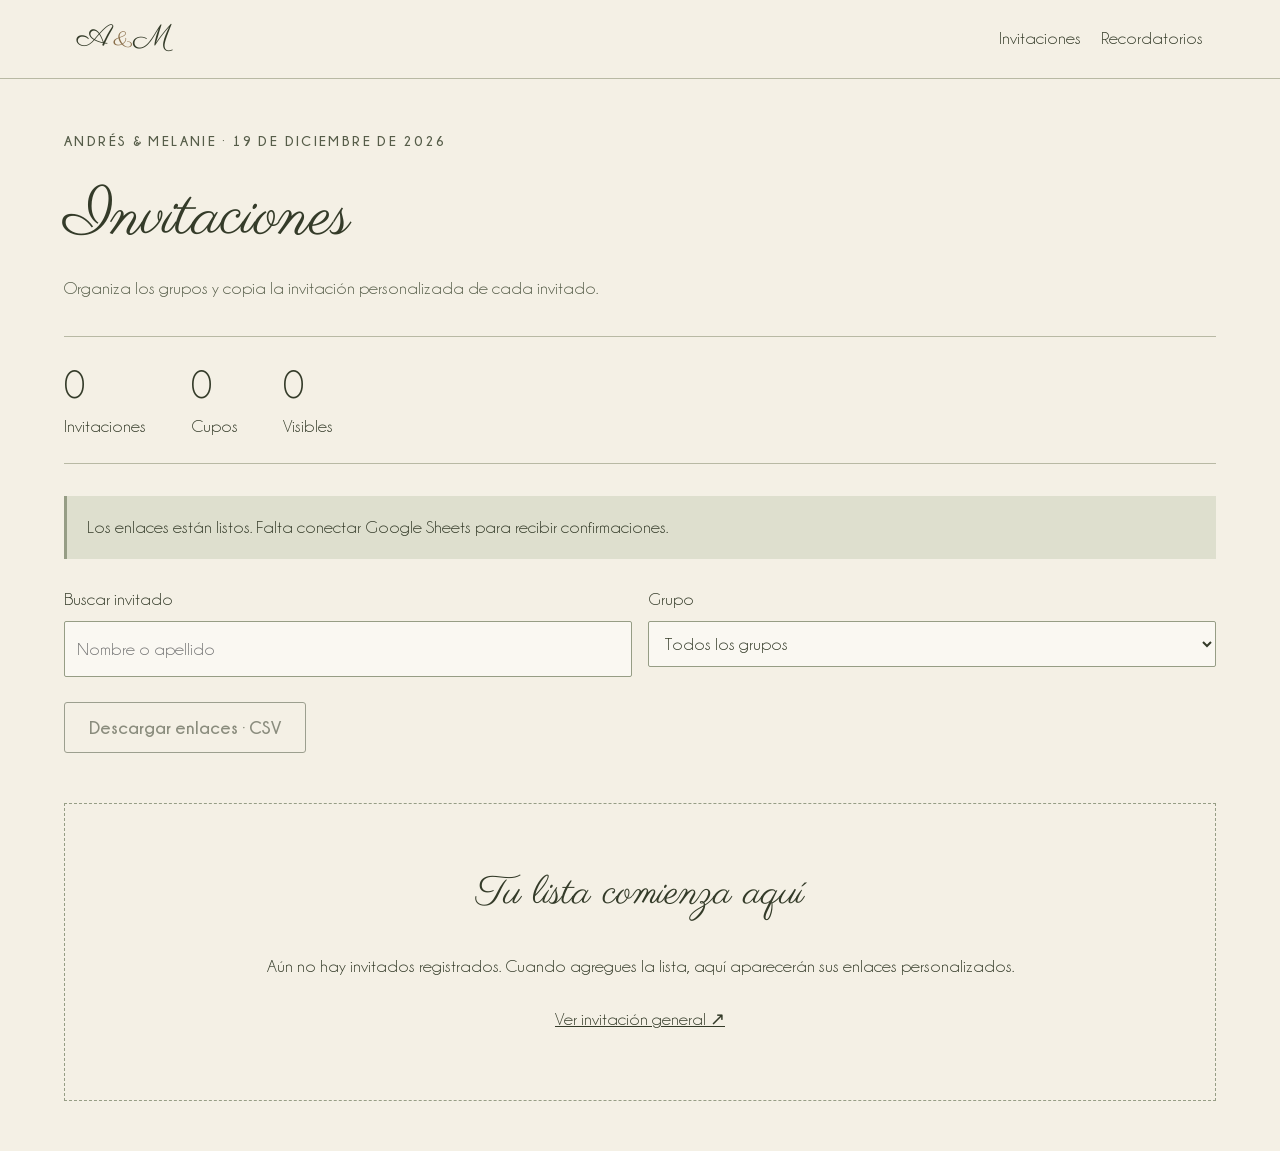
==== invitados.html @ 8e16e919 "Initial commit" ====
<!doctype html><html lang="es"><head><meta charset="utf-8"><meta name="viewport" content="width=device-width,initial-scale=1"><meta name="robots" content="noindex,nofollow"><title>Invitados · Andrés & Melanie</title><link rel="stylesheet" href="assets/styles.css"><script defer src="assets/config.js"></script><script defer src="assets/invitados-data.js"></script><script defer src="assets/panel.js"></script><link rel="stylesheet" href="assets/identidad.css"></head><body class="admin" data-mode="invitacion"><header class="topbar"><a class="monogram" href="index.html">A<i>&</i>M</a><nav><a href="invitados.html" aria-current="page">Invitaciones</a><a href="recordatorio-invitados.html">Recordatorios</a></nav></header><main><p class="eyebrow">Andrés & Melanie · 19 de diciembre de 2026</p><h1>Invitaciones</h1><p class="intro">Organiza los grupos y copia la invitación personalizada de cada invitado.</p><div class="stats"><div><strong data-total>0</strong>Invitaciones</div><div><strong data-seats-total>0</strong>Cupos</div><div><strong data-visible>0</strong>Visibles</div></div><p class="notice" data-notice></p><div class="filters"><label>Buscar invitado<input id="search" type="search" placeholder="Nombre o apellido"></label><label>Grupo<select id="group"><option value="">Todos los grupos</option></select></label></div><button id="export" disabled>Descargar enlaces · CSV</button><p class="status" id="panel-status" role="status"></p><div class="empty" id="empty"><h2>Tu lista comienza aquí</h2><p>Aún no hay invitados registrados. Cuando agregues la lista, aquí aparecerán sus enlaces personalizados.</p><a href="index.html">Ver invitación general ↗</a></div><div class="table-wrap" id="table-wrap" hidden><table><thead><tr><th>Invitado</th><th>Grupo</th><th>Cupos</th><th>Enlace y mensaje</th></tr></thead><tbody id="rows"></tbody></table></div></main></body></html>
---- assets/styles.css ----
:root{--ink:#343b29;--paper:#f4f0e5;--gold:#96764e;--line:#b8b9a4;--muted:#565d49;font-family:var(--body-font);color:var(--ink);background:var(--paper);font-synthesis:none}*{box-sizing:border-box}html{scroll-behavior:smooth;scroll-padding-top:30px}body{margin:0;font-size:16px;line-height:1.7}a{color:inherit}button,input,select{font:inherit}button,a.button{cursor:pointer}button,.button{display:inline-flex;align-items:center;justify-content:center;min-height:48px;padding:12px 24px;border:1px solid currentColor;background:transparent;color:inherit;text-decoration:none;border-radius:2px;line-height:1.4}button:hover,.button:hover{background:var(--gold);color:var(--ink)}button:disabled{cursor:not-allowed;opacity:.55}a:focus-visible,button:focus-visible,summary:focus-visible,input:focus-visible,select:focus-visible{outline:3px solid #bb863c;outline-offset:5px}.topbar{display:flex;justify-content:space-between;align-items:center;padding:20px 6%;border-bottom:1px solid var(--line);gap:24px}.topbar a{text-decoration:none}.monogram{font:30px var(--title-font)}.monogram i{color:#896d48}.hero{text-align:center;min-height:850px;padding:90px 20px 60px;background:var(--ink);color:var(--paper);position:relative}.hero:before{content:'';position:absolute;inset:24px;border:1px solid #96764e55;pointer-events:none}.eyebrow{text-transform:uppercase;letter-spacing:.2em;font-size:14px;font-weight:500;margin:0 0 26px}h1,h2,h3,.serif-note{font-family:var(--title-font);font-weight:400;line-height:1.07}h1{font-size:clamp(72px,10vw,142px);margin:30px 0}h1 span{display:block;font-size:.5em;font-style:italic;color:var(--gold);line-height:.9}h2{font-size:clamp(42px,5.7vw,72px);margin:0 0 32px}h3{font-size:36px;margin:16px 0}em{font-weight:400}p{margin:0 0 22px}.hero-date{font-size:23px;letter-spacing:.2em;margin:32px 0}.hero-date i{color:var(--gold);padding:0 8px}.full-names{font-size:14px;letter-spacing:.09em;margin-top:50px}.text-link{display:inline-block;text-underline-offset:7px;margin:16px 0}.section{padding:100px max(6%,calc((100vw - 1100px)/2));}.story{text-align:center}.prose{max-width:670px;margin:auto}.serif-note{font-size:30px;margin-top:30px}.date-panel,.rsvp{background:var(--ink);color:var(--paper);text-align:center}.date-panel h2{font-size:clamp(58px,8vw,105px)}.actions{display:flex;flex-wrap:wrap;justify-content:center;gap:12px;margin:28px 0}.countdown-title{margin-top:70px}.countdown{display:flex;justify-content:center;gap:35px;margin:24px 0}.countdown div{min-width:65px}.countdown b{font:52px var(--title-font);display:block}.countdown small{font-size:14px}.venue{display:grid;grid-template-columns:1fr 1fr;gap:60px}.venue-details{border-left:1px solid var(--line);padding-left:55px}.dark{background:var(--ink);color:var(--paper)}.dress{border-top:1px solid var(--line);margin-top:40px;padding-top:30px}.dress p{margin:0 0 10px}.schedule{text-align:center;border-top:1px solid var(--line)}.timeline{list-style:none;padding:0;margin:45px auto 0;max-width:660px;text-align:left}.timeline li{display:grid;grid-template-columns:110px 1fr;gap:30px;padding:24px 0;border-top:1px solid var(--line);align-items:center}.timeline span{font:30px var(--title-font)}.family{background:#dedfce;display:grid;grid-template-columns:1fr 1fr;gap:36px 65px}.family>h2,.family>.eyebrow{grid-column:1/-1;margin-bottom:0}.family article{border-top:1px solid #b8b9a4;padding-top:32px;margin-top:20px}.family article .eyebrow{margin-bottom:12px}.gifts{text-align:center}.gifts details{max-width:530px;margin:30px auto 0;text-align:left;border-top:1px solid var(--line);border-bottom:1px solid var(--line);padding:20px}.gifts summary{cursor:pointer}dl{display:grid;grid-template-columns:1fr 1fr;gap:10px}dt{color:var(--muted)}dd{margin:0;overflow-wrap:anywhere}footer{text-align:center;padding:55px 20px;font:36px var(--title-font)}footer span,footer p{display:block;font:14px var(--body-font);letter-spacing:.12em;margin-top:16px}.guest{color:var(--gold);font-size:22px}.reminder-intro{background:var(--ink);color:var(--paper);text-align:center}.reminder-intro h1{font-size:clamp(60px,8vw,100px)}.reminder-card{text-align:center;max-width:1000px;margin:auto;padding-left:6%;padding-right:6%}.admin main{max-width:1200px;margin:auto;padding:50px 24px}.admin h1{font-size:56px;margin:15px 0}.admin nav{display:flex;gap:20px;flex-wrap:wrap}.admin .intro{color:var(--muted)}.stats{display:flex;gap:45px;margin:32px 0}.stats strong{display:block;font:40px var(--title-font)}.filters{display:flex;gap:16px;flex-wrap:wrap;margin:25px 0}.filters label{flex:1;min-width:200px}input,select{display:block;width:100%;padding:12px;border:1px solid #969d85;background:white;color:var(--ink);margin-top:6px;border-radius:2px}.table-wrap{overflow-x:auto}table{width:100%;border-collapse:collapse;text-align:left}th,td{padding:16px 12px;border-bottom:1px solid var(--line)}th{font-size:14px}td button{padding:8px 12px;margin:4px;min-height:44px}td small{display:block}.empty{padding:65px 20px;text-align:center;border:1px dashed #969d85}.notice{padding:16px 20px;border-left:3px solid var(--gold);background:#dedfce}.admin h2{font-size:34px}.status{min-height:28px}.admin [hidden],[hidden]{display:none!important}@media(max-width:650px){.hero{min-height:760px;padding-top:70px}.topbar{padding:16px 20px;font-size:14px}.section{padding:65px 24px}.venue,.family{grid-template-columns:1fr;gap:30px}.venue-details{border-left:0;border-top:1px solid var(--line);padding:25px 0 0}.family>h2,.family>.eyebrow{grid-column:auto}.countdown{gap:15px}.countdown b{font-size:40px}.countdown div{min-width:55px}.eyebrow{letter-spacing:.15em}.actions>*{flex:1 1 200px}.stats{gap:24px}.admin h1{font-size:44px}dl{grid-template-columns:1fr}dd{margin-bottom:8px}}@media(prefers-reduced-motion:reduce){html{scroll-behavior:auto}}
---- assets/identidad.css ----
@font-face {
  font-family: Parisienne;
  src: url('fonts/Parisienne-Regular.ttf') format('truetype');
  font-weight: 400;
  font-style: normal;
  font-display: swap;
}

@font-face {
  font-family: 'Champagne & Limousines';
  src: url('fonts/champagne.ttf') format('truetype');
  font-weight: 400;
  font-style: normal;
  font-display: swap;
}
@font-face {
  font-family: 'Champagne & Limousines';
  src: url('fonts/champagne-bold.ttf') format('truetype');
  font-weight: 600 900;
  font-style: normal;
  font-display: swap;
}
/* Línea compartida: arena, salvia y oliva. Licencia web confirmada por el propietario. */
:root {
  --title-font: 'Parisienne', 'Brush Script MT', cursive;
  --body-font: 'Champagne & Limousines', 'Century Gothic', 'Trebuchet MS', sans-serif;
  --ink: #343b29;
  --paper: #f4f0e5;
  --sand: #d8ceb8;
  --sage: #969d85;
  --light-sage: #dedfce;
  --gold: #896d48;
  --line: #b8b9a4;
  --muted: #565d49;
}
body { font-family: var(--body-font); color: var(--ink); background: var(--paper); }
.reminder { font-size: 20px; }
.admin { font-size: 18px; }
h1, h2, h3, .serif-note, .monogram, footer { font-family: var(--title-font); font-weight: 400; line-height: 1.25; }
h1 em, h2 em, h3 em { font-style: normal; }
.eyebrow { color: var(--muted); font-weight: 600; letter-spacing: .17em; }
.topbar { background: var(--paper); border-color: var(--line); }
.hero, .reminder-intro { background: var(--light-sage); color: var(--ink); }
.hero { min-height: auto; padding-top: 80px; padding-bottom: 80px; }
.hero:before { border-color: #969d8570; }
.hero h1 { font-size: clamp(76px, 10vw, 140px); margin: 24px 0; line-height: 1.15; }
.hero h1 span { display: inline; font-size: .65em; padding: 0 .12em; color: var(--gold); }
.hero h1:focus:not(:focus-visible) { outline: none; }
.hero .full-names { margin-top: 38px; letter-spacing: .05em; }
.date-panel, .rsvp { background: var(--sand); color: var(--ink); }
.date-panel h2 { font-family: var(--body-font); font-size: clamp(46px, 7vw, 84px); font-weight: 400; letter-spacing: .07em; }
.family { background: var(--light-sage); }
.schedule { background: var(--paper); }
.section { border-color: var(--line); }
.section > h2 { max-width: 950px; margin-left: auto; margin-right: auto; }
.venue h2 { margin-left: 0; }
.venue-heading .eyebrow { line-height: 1.55; }
.venue-heading .eyebrow br { display: block; }
.venue-details { position: relative; }
.venue-heading .dress { margin-top: 64px; padding-top: 28px; border-top: 1px solid var(--line); max-width: 390px; }
.venue-heading .dress .eyebrow { font-weight: 700; }
.venue-heading .dress .serif-note { font-size: 42px; }
.family > h2 { margin-left: 0; }
.family article { border-color: var(--sage); }
.family article h3 { font-size: 48px; }
.countdown b, .invitation-page .countdown b, .stats strong { font-family: var(--body-font); font-weight: 400; line-height: 1.3; }
.countdown { gap: clamp(18px, 4vw, 48px); }
.countdown small { color: var(--muted); }
.timeline span { font-family: var(--body-font); font-size: 24px; }
.timeline time { color: var(--muted); }
button, .button { border-radius: 3px; border-color: var(--muted); }
button:hover, .button:hover { background: var(--ink); color: var(--paper); }
.dark { background: var(--ink); color: var(--paper); }
.actions button, .actions .button { min-height: 52px; }
.guest, .invitation-page .guest { color: var(--gold); }
.gifts details { background: #ebe5d7; border-color: var(--line); }
.story-photo img { border-radius: 2px; }
footer { background: var(--paper); color: var(--ink); font-size: 46px; }
footer p, footer span { color: var(--muted); }
.invitation-cover, .invitation-cover::backdrop { background: var(--paper); color: var(--ink); }
.invitation-page .cover-names { font-family: var(--title-font); font-size: clamp(64px, 10vw, 125px); }
.invitation-page .invitation-cover .eyebrow { color: var(--muted); }
.cover-subtitle, .cover-hint { color: var(--muted); }
.cover-names span { color: var(--gold); }
.wax-seal {
  border-color: #6e795b; color: var(--paper);
  background: radial-gradient(circle at 32% 24%, #929d7e, #667250 64%, #48533c);
  box-shadow: inset 0 2px 5px #d8ceb880, inset 0 -5px 9px #343b2940, 0 14px 28px #343b2933;
}
.wax-seal::before { border-color: #d8ceb899; }
.wax-seal span { font-family: var(--title-font); font-size: 43px; }
.wax-seal:hover {
  color: var(--paper); background: radial-gradient(circle at 32% 24%, #9ba588, #6e795b 64%, #48533c);
  box-shadow: inset 0 2px 5px #d8ceb880, 0 18px 30px #343b2944;
}
.notice { background: var(--light-sage); border-color: var(--sage); }
.admin h1 { font-size: 64px; }
.admin h2 { font-size: 40px; }
.admin input, .admin select { background: #faf8f2; }
.admin .stats { border-block: 1px solid var(--line); padding: 22px 0; }
@media (max-width: 650px) {
  .hero { padding: 65px 25px; }
  .hero h1 { font-size: clamp(64px, 12vw, 82px); }
  .hero h1 span { display: block; line-height: 1.05; padding: 3px 0; }
  .invitation-page .cover-names { font-size: clamp(52px, 11vw, 72px); }
  h2 { font-size: 46px; }
  .family article h3 { font-size: 42px; }
  .timeline span { font-size: 21px; }
  .countdown { gap: 16px; }
  .invitation-page .countdown b { font-size: 40px; }
  .admin h1 { font-size: 52px; }
}
/* Ajustes de monograma, indicaciones y marcos de doble línea. */
.monogram { display: inline-flex; align-items: baseline; gap: 3px; white-space: nowrap; letter-spacing: -.04em; }
.monogram i { font-style: normal; font-size: .8em; }
.hero-date { letter-spacing: .04em; word-spacing: 0; }
.hero-date i { padding: 0 2px; font-style: normal; }
.wax-seal span { font-family: Georgia, 'Times New Roman', serif; font-size: 41px; font-weight: 400; letter-spacing: -.06em; padding-right: .06em; }
.cover-hint, .cover-subtitle, .text-link, button, .button, summary, .topbar > a:not(.monogram) { font-weight: 700; }
.story-photo {
  position: relative;
  padding: clamp(22px, 2.8vw, 32px);
  background: #f4f0e5;
  border: 0;
  border-radius: 0;
  box-shadow: none;
  clip-path: polygon(5.5% 0, 94.5% 0, 100% 4.3%, 100% 95.7%, 94.5% 100%, 5.5% 100%, 0 95.7%, 0 4.3%);
}
.story-photo::after {
  content: '';
  position: absolute;
  inset: 0;
  background: url('marco-elegante.svg') center / 100% 100% no-repeat;
  pointer-events: none;
}
.story-photo img { border-radius: 0; outline: 1px solid #b8b9a480; box-shadow: none; }
@media (max-width: 650px) {
  .story-photo { padding: 24px; }
  .wax-seal span { font-size: 37px; }
  .hero-date { font-size: 23px; letter-spacing: .025em; }
}

/* El título recibe foco al abrir el sello, sin contorno visual. */
.hero h1:focus, .hero h1:focus-visible { outline: none; }
/* Cuenta regresiva destacada dentro de Reserva la fecha. */
.invitation-page .date-panel .countdown-title {
  margin: 64px auto 0;
  max-width: 760px;
  padding: 30px 20px 8px;
  background: var(--ink);
  color: var(--paper);
  border: 1px solid #c1a77a;
  border-bottom: 0;
  border-radius: 8px 8px 0 0;
  font-size: 19px;
  font-weight: 700;
  letter-spacing: .16em;
}
.invitation-page .date-panel .countdown {
  max-width: 760px;
  margin: 0 auto;
  padding: 12px 28px 32px;
  display: grid;
  grid-template-columns: repeat(4, minmax(0, 1fr));
  gap: 0;
  background: var(--ink);
  color: var(--paper);
  border: 1px solid #c1a77a;
  border-top: 0;
  border-radius: 0 0 8px 8px;
  box-shadow: 0 12px 24px #343b2920;
}
.invitation-page .date-panel .countdown div { min-width: 0; }
.invitation-page .date-panel .countdown div + div { border-left: 1px solid #c1a77a60; }
.invitation-page .date-panel .countdown b {
  color: #f4f0e5;
  font-size: clamp(48px, 6.5vw, 80px);
  font-weight: 700;
  line-height: 1.2;
  font-variant-numeric: tabular-nums;
}
.invitation-page .date-panel .countdown small {
  display: block;
  margin-top: 12px;
  font-size: 18px;
  font-weight: 700;
  color: #e2d1ad;
}
.invitation-page .date-panel [data-countdown-message]:not(:empty) { margin-top: 24px; font-weight: 700; }
@media (max-width: 650px) {
  .invitation-page .date-panel .countdown-title { font-size: 17px; padding: 24px 12px 10px; }
  .invitation-page .date-panel .countdown { padding: 12px 8px 26px; }
  .invitation-page .date-panel .countdown b { font-size: clamp(34px, 9vw, 54px); }
  .invitation-page .date-panel .countdown small { font-size: 15px; margin-top: 8px; }
}
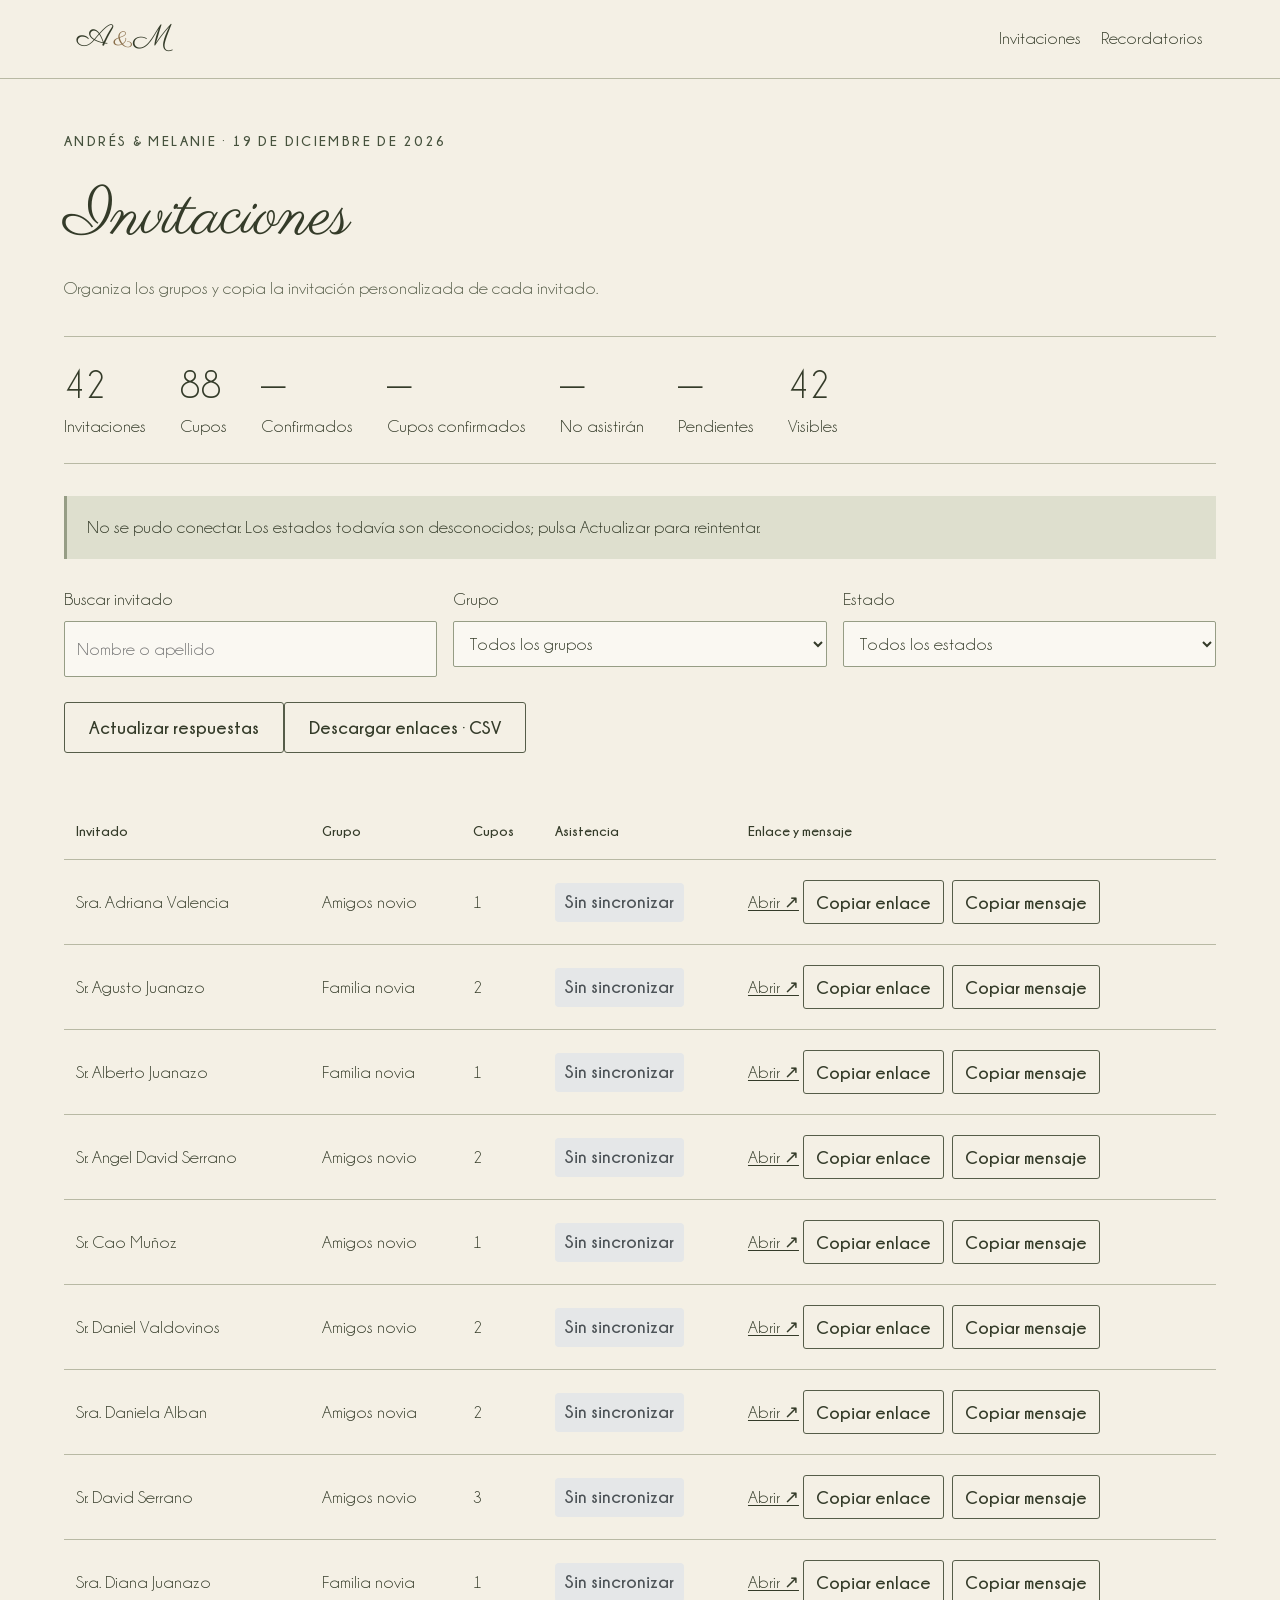
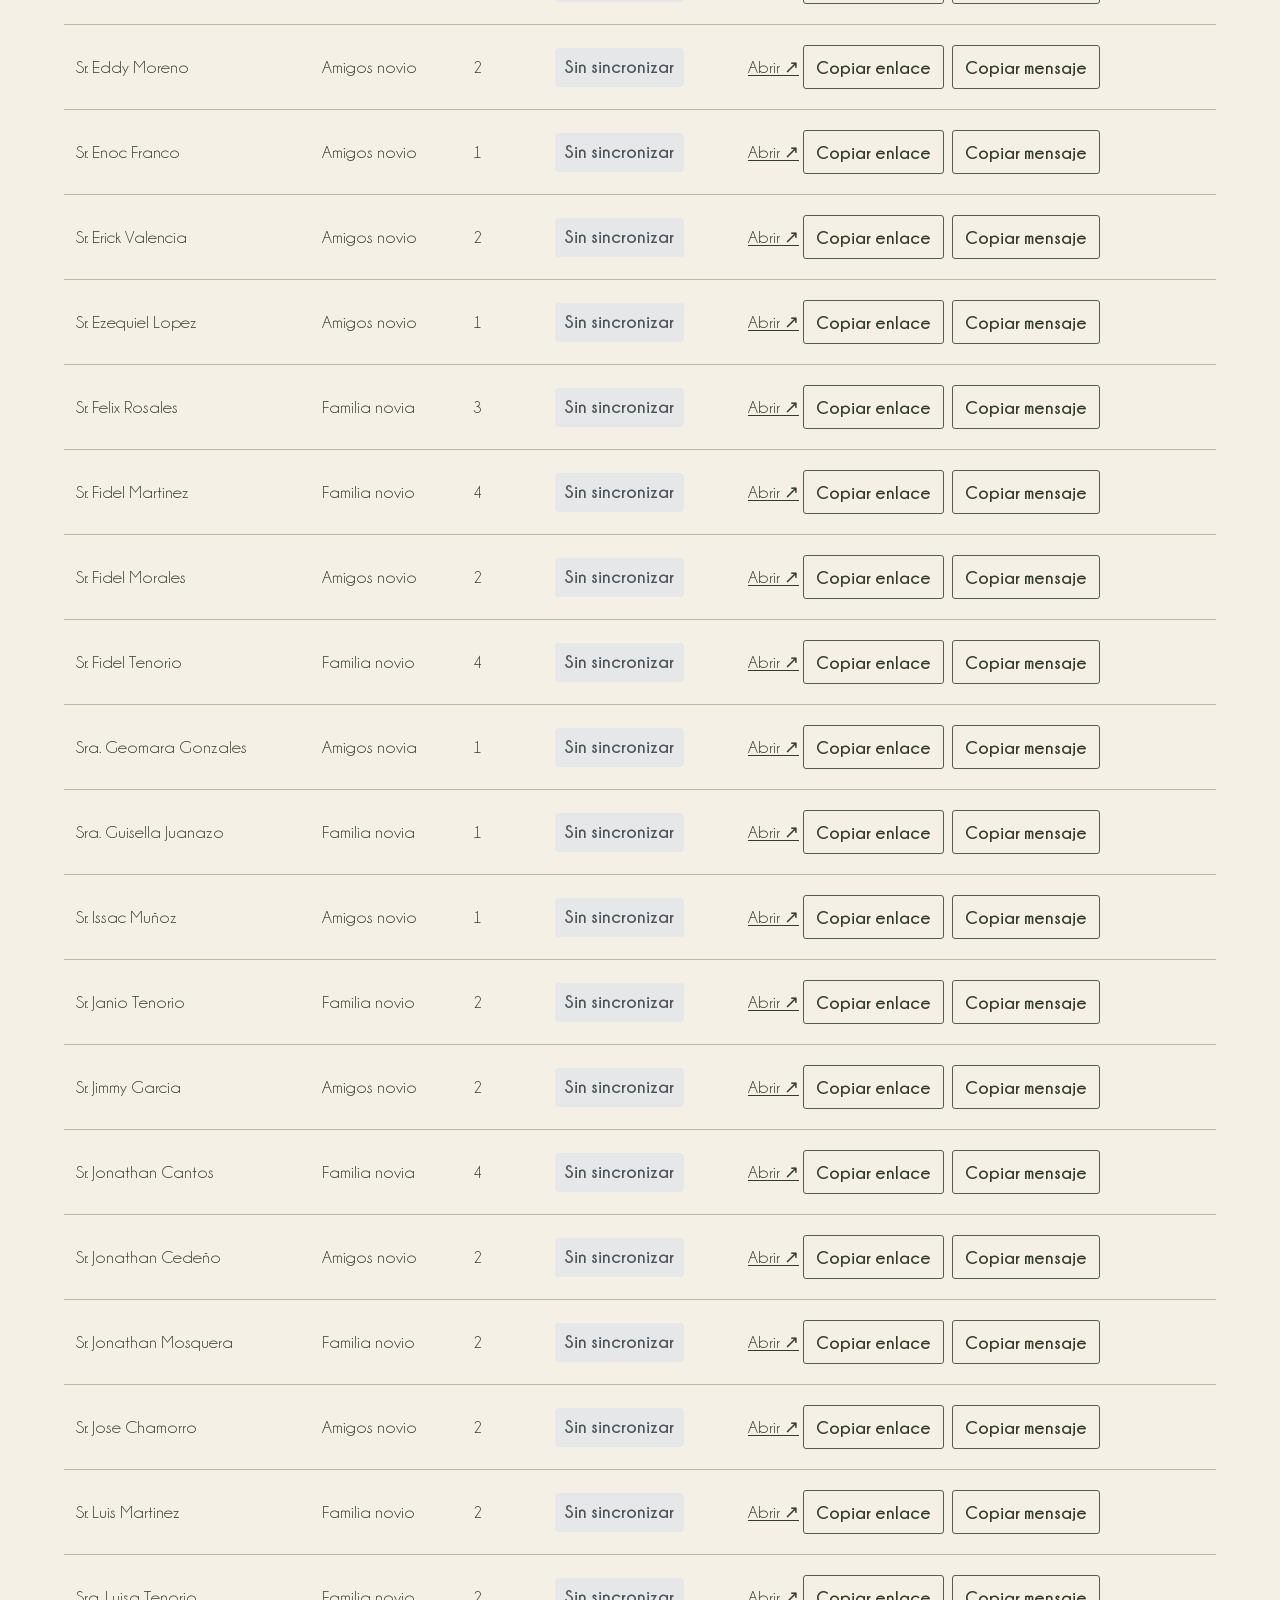
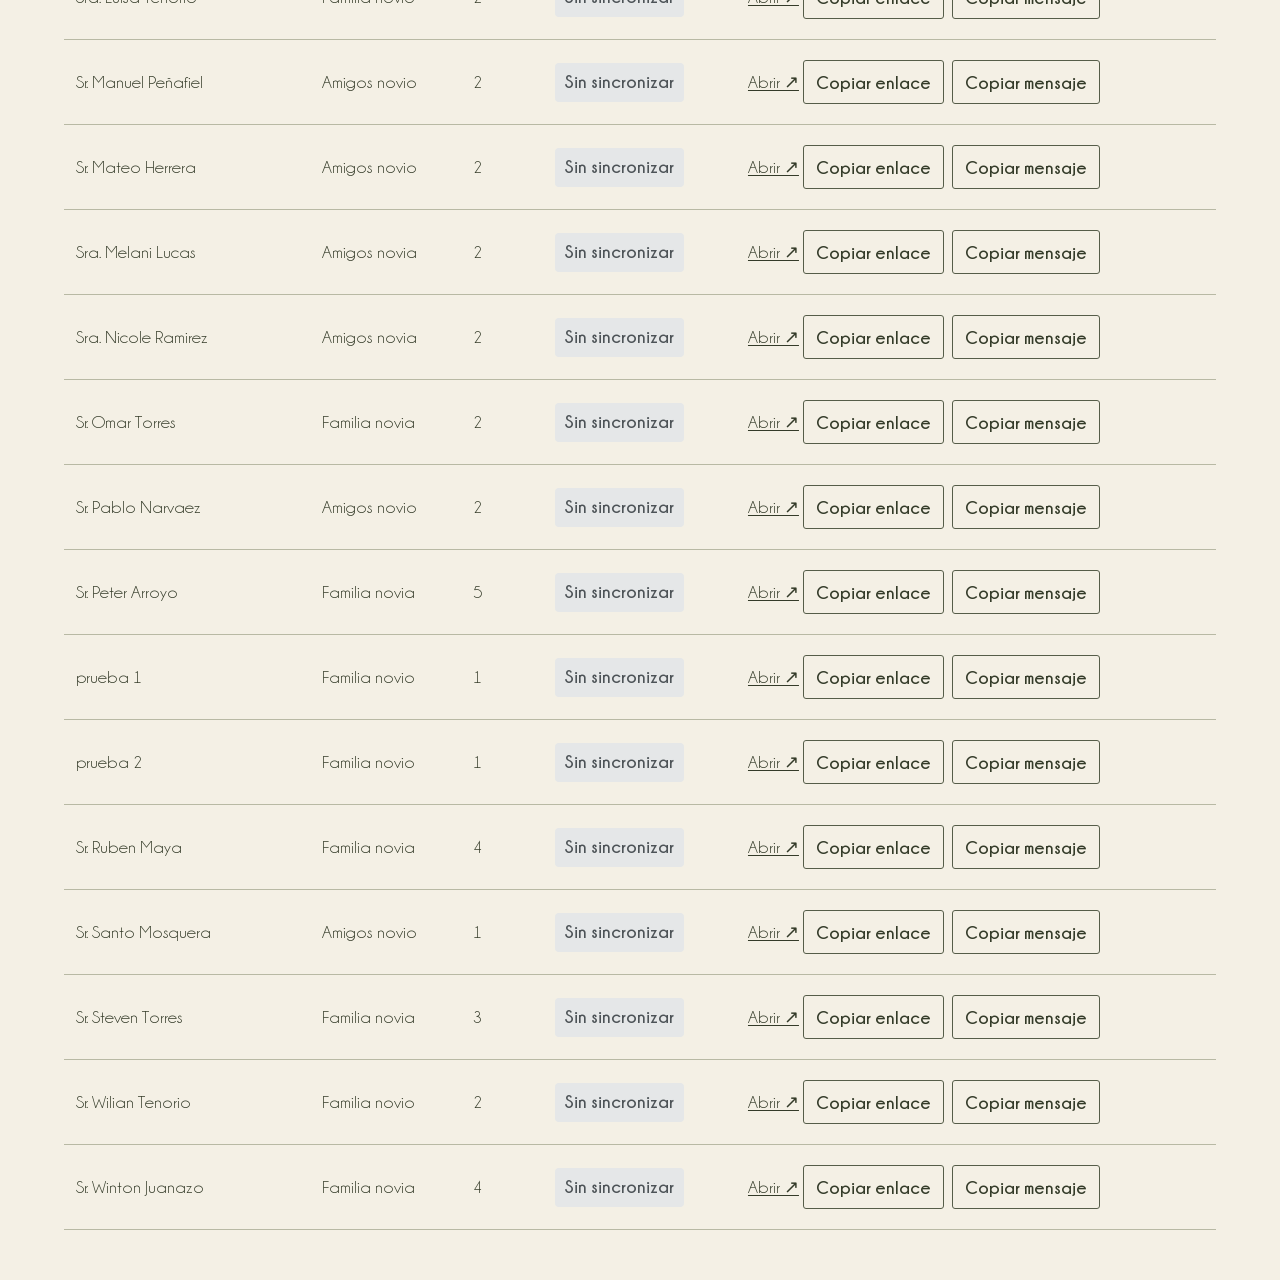
==== commit 944fd647: "Actualizar invitados, confirmaciones y recordatorio" ====
--- a/invitados.html
+++ b/invitados.html
@@ -1 +1 @@
-<!doctype html><html lang="es"><head><meta charset="utf-8"><meta name="viewport" content="width=device-width,initial-scale=1"><meta name="robots" content="noindex,nofollow"><title>Invitados · Andrés & Melanie</title><link rel="stylesheet" href="assets/styles.css"><script defer src="assets/config.js"></script><script defer src="assets/invitados-data.js"></script><script defer src="assets/panel.js"></script><link rel="stylesheet" href="assets/identidad.css"></head><body class="admin" data-mode="invitacion"><header class="topbar"><a class="monogram" href="index.html">A<i>&</i>M</a><nav><a href="invitados.html" aria-current="page">Invitaciones</a><a href="recordatorio-invitados.html">Recordatorios</a></nav></header><main><p class="eyebrow">Andrés & Melanie · 19 de diciembre de 2026</p><h1>Invitaciones</h1><p class="intro">Organiza los grupos y copia la invitación personalizada de cada invitado.</p><div class="stats"><div><strong data-total>0</strong>Invitaciones</div><div><strong data-seats-total>0</strong>Cupos</div><div><strong data-visible>0</strong>Visibles</div></div><p class="notice" data-notice></p><div class="filters"><label>Buscar invitado<input id="search" type="search" placeholder="Nombre o apellido"></label><label>Grupo<select id="group"><option value="">Todos los grupos</option></select></label></div><button id="export" disabled>Descargar enlaces · CSV</button><p class="status" id="panel-status" role="status"></p><div class="empty" id="empty"><h2>Tu lista comienza aquí</h2><p>Aún no hay invitados registrados. Cuando agregues la lista, aquí aparecerán sus enlaces personalizados.</p><a href="index.html">Ver invitación general ↗</a></div><div class="table-wrap" id="table-wrap" hidden><table><thead><tr><th>Invitado</th><th>Grupo</th><th>Cupos</th><th>Enlace y mensaje</th></tr></thead><tbody id="rows"></tbody></table></div></main></body></html>
+<!doctype html><html lang="es"><head><meta charset="utf-8"><meta name="viewport" content="width=device-width,initial-scale=1"><meta name="robots" content="noindex,nofollow"><title>Invitados · Andrés & Melanie</title><link rel="stylesheet" href="assets/styles.css"><script defer src="assets/config.js"></script><script defer src="assets/invitados-data.js"></script><script defer src="assets/panel.js"></script><link rel="stylesheet" href="assets/identidad.css"></head><body class="admin" data-mode="invitacion"><header class="topbar"><a class="monogram" href="index.html">A<i>&</i>M</a><nav><a href="invitados.html" aria-current="page">Invitaciones</a><a href="recordatorio-invitados.html">Recordatorios</a></nav></header><main><p class="eyebrow">Andrés & Melanie · 19 de diciembre de 2026</p><h1>Invitaciones</h1><p class="intro">Organiza los grupos y copia la invitación personalizada de cada invitado.</p><div class="stats"><div><strong data-total>0</strong>Invitaciones</div><div><strong data-seats-total>0</strong>Cupos</div><div><strong id="stat-si">—</strong>Confirmados</div><div><strong id="stat-seats-si">—</strong>Cupos confirmados</div><div><strong id="stat-no">—</strong>No asistirán</div><div><strong id="stat-pending">—</strong>Pendientes</div><div><strong data-visible>0</strong>Visibles</div></div><p class="notice" data-notice role="status"></p><div class="filters"><label>Buscar invitado<input id="search" type="search" placeholder="Nombre o apellido"></label><label>Grupo<select id="group"><option value="">Todos los grupos</option></select></label><label>Estado<select id="response-filter"><option value="">Todos los estados</option><option value="pendiente">Pendiente</option><option value="si">Confirmado</option><option value="no">No asistirá</option></select></label></div><button id="refresh" type="button">Actualizar respuestas</button><button id="export" disabled>Descargar enlaces · CSV</button><p class="status" id="panel-status" role="status"></p><div class="empty" id="empty"><h2>Tu lista comienza aquí</h2><p>Aún no hay invitados registrados. Cuando agregues la lista, aquí aparecerán sus enlaces personalizados.</p><a href="index.html">Ver invitación general ↗</a></div><div class="table-wrap" id="table-wrap" hidden><table><thead><tr><th>Invitado</th><th>Grupo</th><th>Cupos</th><th>Asistencia</th><th>Enlace y mensaje</th></tr></thead><tbody id="rows"></tbody></table></div></main></body></html>
--- a/assets/identidad.css
+++ b/assets/identidad.css
@@ -35,6 +35,11 @@
 }
 body { font-family: var(--body-font); color: var(--ink); background: var(--paper); }
 .reminder { font-size: 20px; }
+.reminder-gift { max-width: 560px; margin: 55px auto 35px; padding: 30px; text-align: left; border-block: 1px solid var(--line); background: #ebe5d7; }
+.reminder-gift .eyebrow { text-align: center; }
+.reminder-gift dl { display: grid; grid-template-columns: 1fr 1.5fr; gap: 10px 20px; margin: 24px 0; }
+.reminder-gift button { display: block; margin: 20px auto 0; }
+.reminder-gift [data-copy-status] { text-align: center; }
 .admin { font-size: 18px; }
 h1, h2, h3, .serif-note, .monogram, footer { font-family: var(--title-font); font-weight: 400; line-height: 1.25; }
 h1 em, h2 em, h3 em { font-style: normal; }
@@ -42,7 +47,21 @@
 .topbar { background: var(--paper); border-color: var(--line); }
 .hero, .reminder-intro { background: var(--light-sage); color: var(--ink); }
 .hero { min-height: auto; padding-top: 80px; padding-bottom: 80px; }
-.hero:before { border-color: #969d8570; }
+.hero:before { display: none; }
+.hero { overflow: hidden; }
+.hero::after { content: ''; position: absolute; width: 265px; height: 265px; right: -24px; bottom: -60px; background: url('floral-corner.svg') center / contain no-repeat; opacity: .48; pointer-events: none; }
+.invitation-page main > .section { position: relative; overflow: hidden; }
+.invitation-page main > .section::before { content: ''; position: absolute; width: 215px; height: 215px; background: url('floral-corner.svg') center / contain no-repeat; opacity: .22; pointer-events: none; }
+.invitation-page main > .section > * { position: relative; z-index: 1; }
+.invitation-page .story::before { display: none; }
+.invitation-page .story::after { content: ''; position: absolute; width: 112px; height: 112px; right: 22px; bottom: 18px; background: url('floral-corner.svg') center / contain no-repeat; transform: rotate(180deg); opacity: .2; pointer-events: none; }
+.invitation-page .date-panel::before { right: 14px; bottom: 14px; opacity: .18; transform: rotate(180deg); }
+.invitation-page .venue::before { right: 16px; top: 18px; opacity: .25; transform: rotate(8deg); }
+.invitation-page .schedule::before { left: 14px; bottom: 14px; transform: scaleX(-1) rotate(-8deg); opacity: .2; }
+.invitation-page .family::before { right: 16px; bottom: 18px; opacity: .25; transform: rotate(180deg); }
+.invitation-page .gifts::before { left: 16px; top: 18px; transform: scaleX(-1) rotate(8deg); opacity: .22; }
+.invitation-page .rsvp::before { right: 16px; top: 18px; opacity: .22; transform: rotate(8deg); }
+.invitation-page .family::after, .invitation-page .schedule::after { content: '·  ·  ·'; position: absolute; left: 50%; bottom: 16px; transform: translateX(-50%); color: var(--gold); letter-spacing: .55em; font-size: 22px; opacity: .75; }
 .hero h1 { font-size: clamp(76px, 10vw, 140px); margin: 24px 0; line-height: 1.15; }
 .hero h1 span { display: inline; font-size: .65em; padding: 0 .12em; color: var(--gold); }
 .hero h1:focus:not(:focus-visible) { outline: none; }
@@ -134,8 +153,17 @@
   pointer-events: none;
 }
 .story-photo img { border-radius: 0; outline: 1px solid #b8b9a480; box-shadow: none; }
+.story-photo::before { content: '✦'; position: absolute; z-index: 2; right: 7px; top: 3px; color: var(--gold); font-size: 20px; line-height: 1; }
+.memories-gallery .story-photo:nth-child(1) { transform: rotate(-1.2deg); }
+.memories-gallery .story-photo:nth-child(2) { transform: translateY(34px) rotate(1.1deg); }
+.memories-gallery .story-photo:nth-child(3) { transform: rotate(-.7deg); }
+.story p, .venue-details p, .family article p { color: #3f4736; }
+.eyebrow { color: #46523d; }
+.topbar > a:not(.monogram), .text-link, .cover-hint { color: #3f4736; }
 @media (max-width: 650px) {
   .story-photo { padding: 24px; }
+  .memories-gallery .story-photo:nth-child(2) { transform: none; }
+  .invitation-page main > .section::before { width: 165px; height: 165px; opacity: .18; }
   .wax-seal span { font-size: 37px; }
   .hero-date { font-size: 23px; letter-spacing: .025em; }
 }
@@ -193,3 +221,9 @@
   .invitation-page .date-panel .countdown b { font-size: clamp(34px, 9vw, 54px); }
   .invitation-page .date-panel .countdown small { font-size: 15px; margin-top: 8px; }
 }
+.admin .stats { flex-wrap: wrap; gap: 22px 34px; }
+.rsvp-badge { display: inline-block; padding: 4px 10px; border-radius: 4px; font-weight: 700; white-space: nowrap; }
+.rsvp-badge.si { color: #26472d; background: #dce8d8; }
+.rsvp-badge.no { color: #713b32; background: #f2dfd9; }
+.rsvp-badge.pendiente { color: #655026; background: #ede5cf; }
+.rsvp-badge.unknown { color: #4d5357; background: #e5e7e8; }
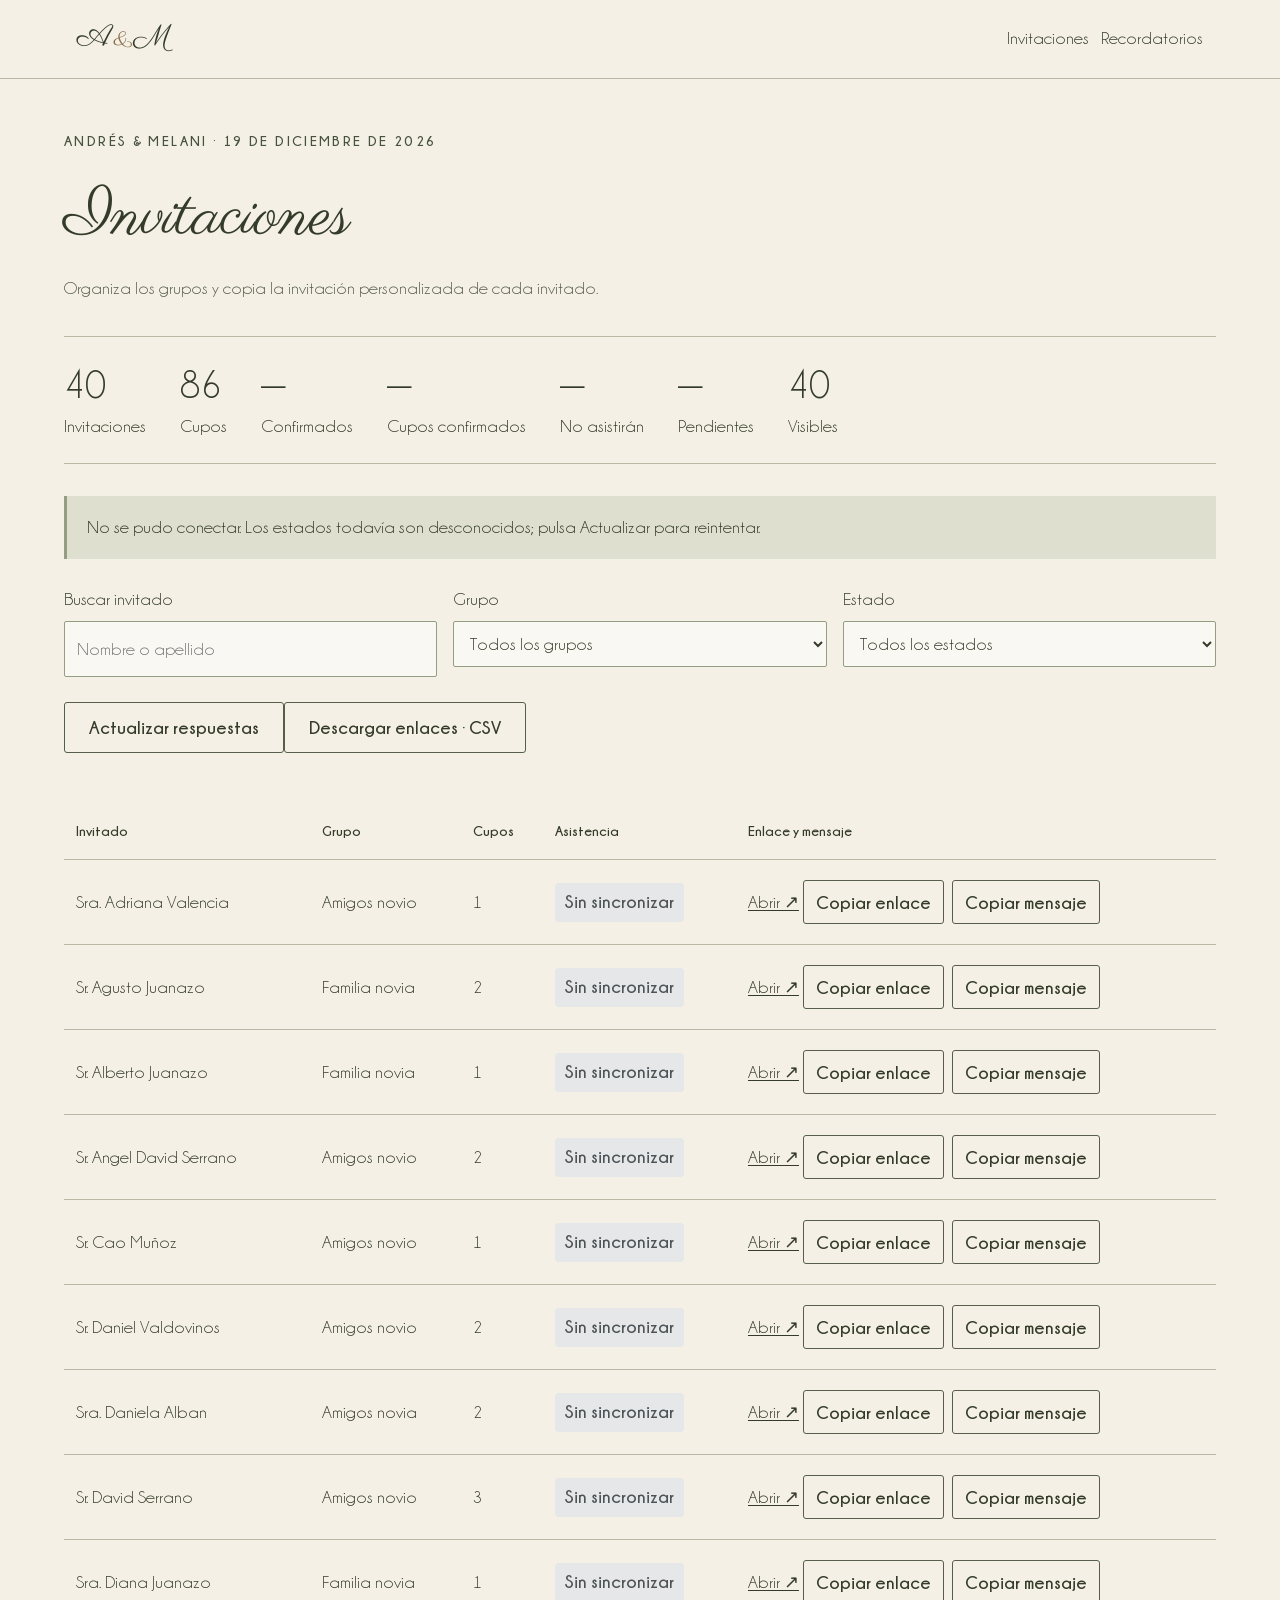
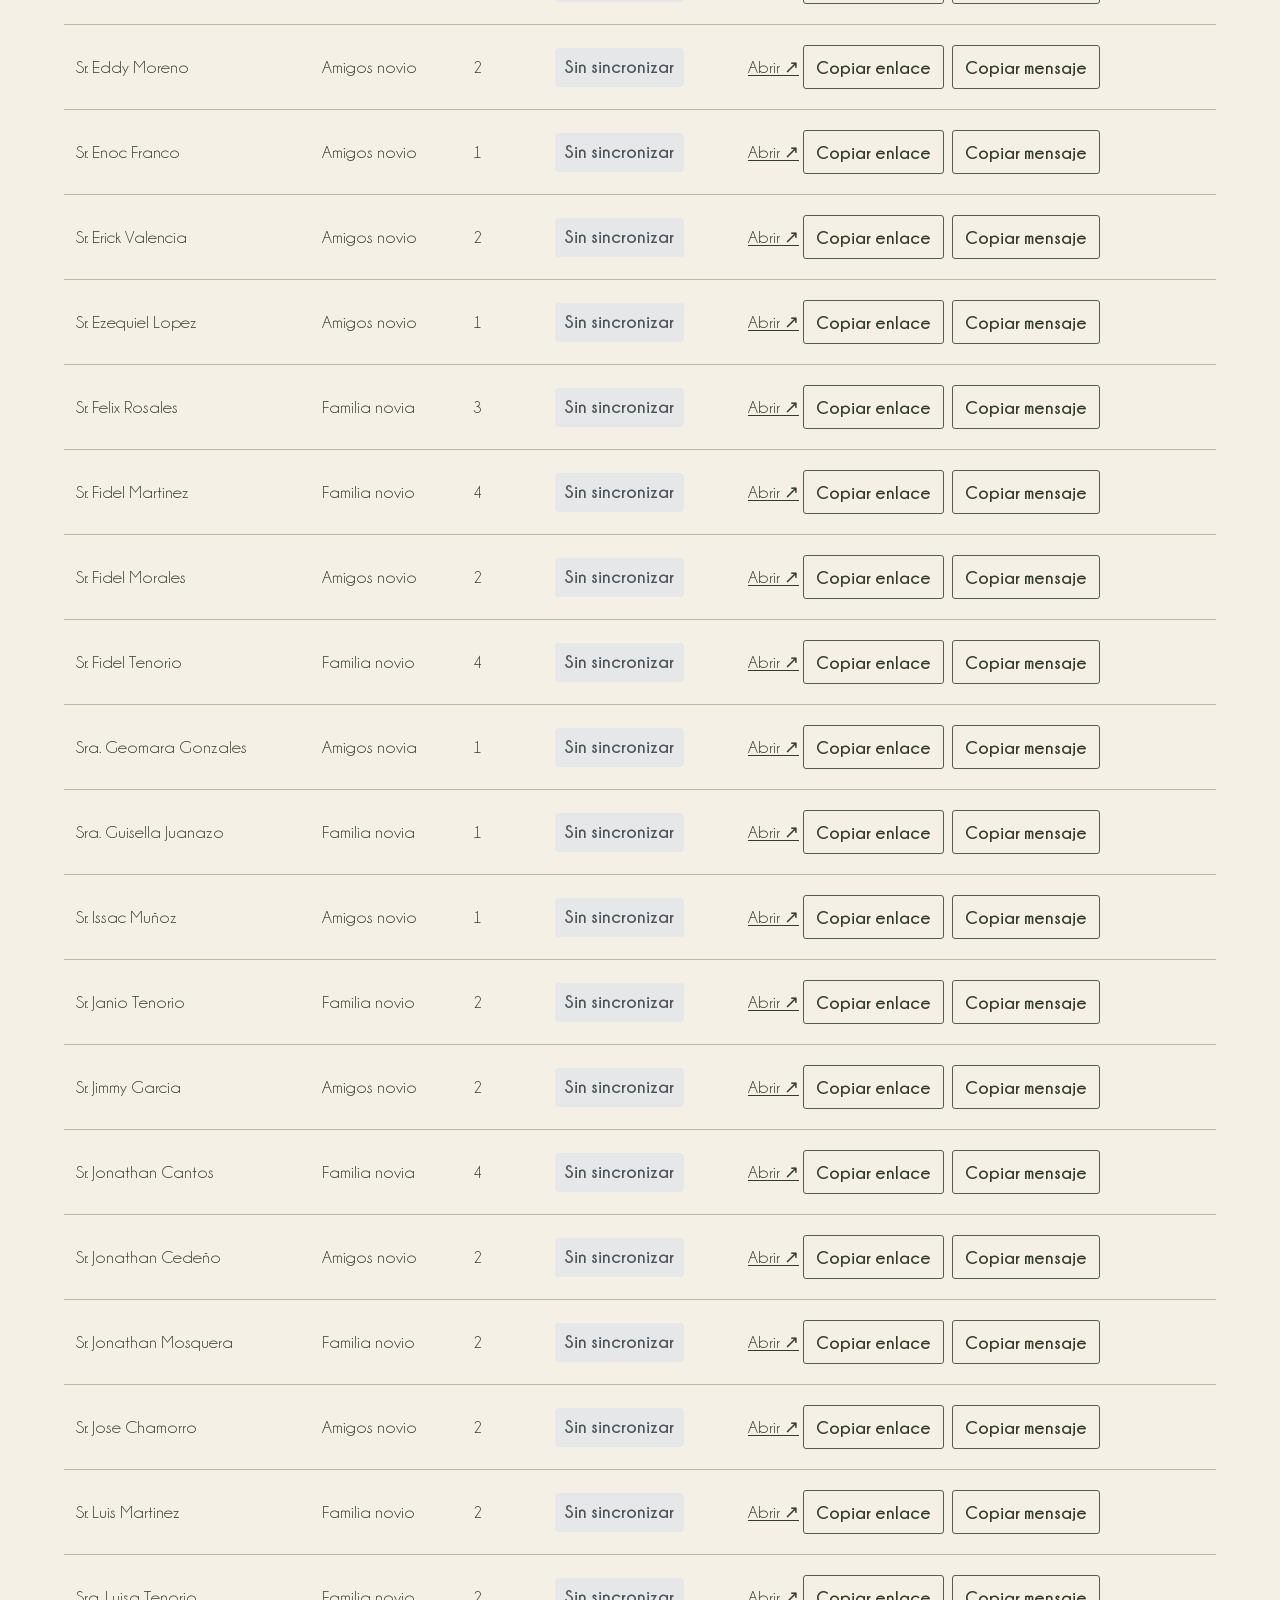
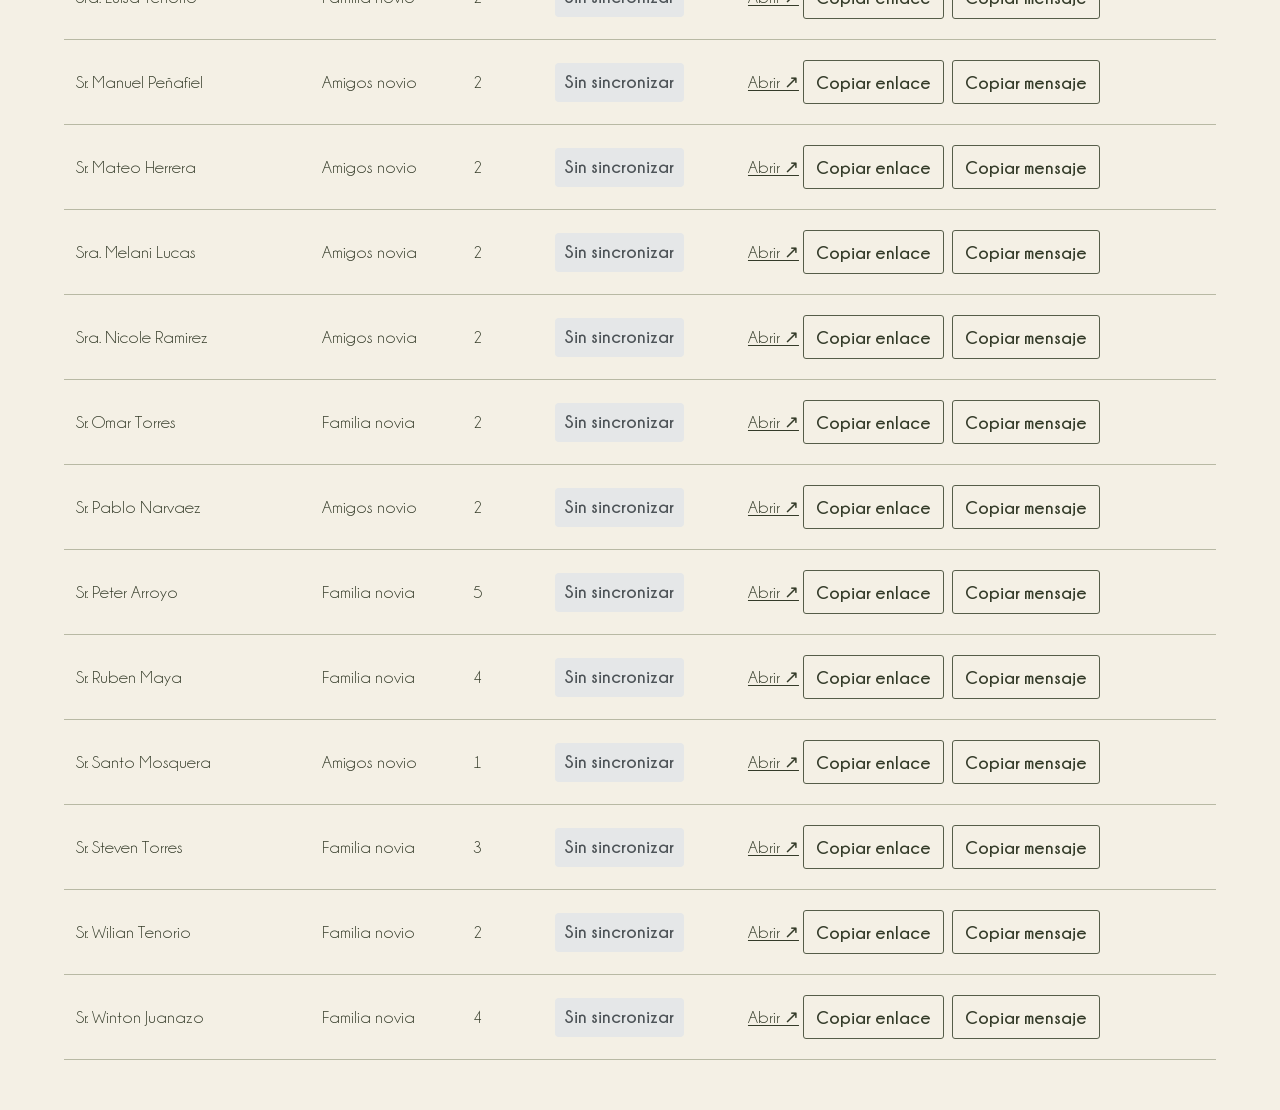
==== commit 45a3b93d: "Cambiar Melanie por Melani en toda la invitación" ====
--- a/invitados.html
+++ b/invitados.html
@@ -1 +1,2 @@
-<!doctype html><html lang="es"><head><meta charset="utf-8"><meta name="viewport" content="width=device-width,initial-scale=1"><meta name="robots" content="noindex,nofollow"><title>Invitados · Andrés & Melanie</title><link rel="stylesheet" href="assets/styles.css"><script defer src="assets/config.js"></script><script defer src="assets/invitados-data.js"></script><script defer src="assets/panel.js"></script><link rel="stylesheet" href="assets/identidad.css"></head><body class="admin" data-mode="invitacion"><header class="topbar"><a class="monogram" href="index.html">A<i>&</i>M</a><nav><a href="invitados.html" aria-current="page">Invitaciones</a><a href="recordatorio-invitados.html">Recordatorios</a></nav></header><main><p class="eyebrow">Andrés & Melanie · 19 de diciembre de 2026</p><h1>Invitaciones</h1><p class="intro">Organiza los grupos y copia la invitación personalizada de cada invitado.</p><div class="stats"><div><strong data-total>0</strong>Invitaciones</div><div><strong data-seats-total>0</strong>Cupos</div><div><strong id="stat-si">—</strong>Confirmados</div><div><strong id="stat-seats-si">—</strong>Cupos confirmados</div><div><strong id="stat-no">—</strong>No asistirán</div><div><strong id="stat-pending">—</strong>Pendientes</div><div><strong data-visible>0</strong>Visibles</div></div><p class="notice" data-notice role="status"></p><div class="filters"><label>Buscar invitado<input id="search" type="search" placeholder="Nombre o apellido"></label><label>Grupo<select id="group"><option value="">Todos los grupos</option></select></label><label>Estado<select id="response-filter"><option value="">Todos los estados</option><option value="pendiente">Pendiente</option><option value="si">Confirmado</option><option value="no">No asistirá</option></select></label></div><button id="refresh" type="button">Actualizar respuestas</button><button id="export" disabled>Descargar enlaces · CSV</button><p class="status" id="panel-status" role="status"></p><div class="empty" id="empty"><h2>Tu lista comienza aquí</h2><p>Aún no hay invitados registrados. Cuando agregues la lista, aquí aparecerán sus enlaces personalizados.</p><a href="index.html">Ver invitación general ↗</a></div><div class="table-wrap" id="table-wrap" hidden><table><thead><tr><th>Invitado</th><th>Grupo</th><th>Cupos</th><th>Asistencia</th><th>Enlace y mensaje</th></tr></thead><tbody id="rows"></tbody></table></div></main></body></html>
+<!doctype html><html lang="es"><head><meta charset="utf-8"><meta name="viewport" content="width=device-width,initial-scale=1"><meta name="robots" content="noindex,nofollow"><title>Invitados · Andrés & Melani</title><link rel="stylesheet" href="assets/styles.css"><script defer src="assets/config.js"></script><script defer src="assets/invitados-data.js"></script><script defer src="assets/panel.js"></script><link rel="stylesheet" href="assets/identidad.css"></head><body class="admin" data-mode="invitacion"><header class="topbar"><a class="monogram" href="index.html">A<i>&</i>M</a><nav><a href="invitados.html" aria-current="page">Invitaciones</a><a href="recordatorio-invitados.html">Recordatorios</a></nav></header><main><p class="eyebrow">Andrés & Melani · 19 de diciembre de 2026</p><h1>Invitaciones</h1><p class="intro">Organiza los grupos y copia la invitación personalizada de cada invitado.</p><div class="stats"><div><strong data-total>0</strong>Invitaciones</div><div><strong data-seats-total>0</strong>Cupos</div><div><strong id="stat-si">—</strong>Confirmados</div><div><strong id="stat-seats-si">—</strong>Cupos confirmados</div><div><strong id="stat-no">—</strong>No asistirán</div><div><strong id="stat-pending">—</strong>Pendientes</div><div><strong data-visible>0</strong>Visibles</div></div><p class="notice" data-notice role="status"></p><div class="filters"><label>Buscar invitado<input id="search" type="search" placeholder="Nombre o apellido"></label><label>Grupo<select id="group"><option value="">Todos los grupos</option></select></label><label>Estado<select id="response-filter"><option value="">Todos los estados</option><option value="pendiente">Pendiente</option><option value="si">Confirmado</option><option value="no">No asistirá</option></select></label></div><button id="refresh" type="button">Actualizar respuestas</button><button id="export" disabled>Descargar enlaces · CSV</button><p class="status" id="panel-status" role="status"></p><div class="empty" id="empty"><h2>Tu lista comienza aquí</h2><p>Aún no hay invitados registrados. Cuando agregues la lista, aquí aparecerán sus enlaces personalizados.</p><a href="index.html">Ver invitación general ↗</a></div><div class="table-wrap" id="table-wrap" hidden><table><thead><tr><th>Invitado</th><th>Grupo</th><th>Cupos</th><th>Asistencia</th><th>Enlace y mensaje</th></tr></thead><tbody id="rows"></tbody></table></div></main></body></html>
+
--- a/assets/identidad.css
+++ b/assets/identidad.css
@@ -45,6 +45,8 @@
 h1 em, h2 em, h3 em { font-style: normal; }
 .eyebrow { color: var(--muted); font-weight: 600; letter-spacing: .17em; }
 .topbar { background: var(--paper); border-color: var(--line); }
+.topbar nav { display:flex; align-items:center; gap:12px; flex-wrap:wrap; justify-content:flex-end; }
+.topbar-button { border:1px solid var(--line); padding:9px 16px; font-weight:700; }
 .hero, .reminder-intro { background: var(--light-sage); color: var(--ink); }
 .hero { min-height: auto; padding-top: 80px; padding-bottom: 80px; }
 .hero:before { display: none; }
@@ -63,6 +65,8 @@
 .invitation-page .rsvp::before { right: 16px; top: 18px; opacity: .22; transform: rotate(8deg); }
 .invitation-page .family::after, .invitation-page .schedule::after { content: '·  ·  ·'; position: absolute; left: 50%; bottom: 16px; transform: translateX(-50%); color: var(--gold); letter-spacing: .55em; font-size: 22px; opacity: .75; }
 .hero h1 { font-size: clamp(76px, 10vw, 140px); margin: 24px 0; line-height: 1.15; }
+.invitation-cover .cover-guest { display:block; color:var(--gold); font-family:var(--title-font); font-size:clamp(32px,4vw,52px); margin:0 0 14px; }
+.gift-message { max-width:680px; margin:0 auto 28px; font-size:1.1rem; }
 .hero h1 span { display: inline; font-size: .65em; padding: 0 .12em; color: var(--gold); }
 .hero h1:focus:not(:focus-visible) { outline: none; }
 .hero .full-names { margin-top: 38px; letter-spacing: .05em; }
